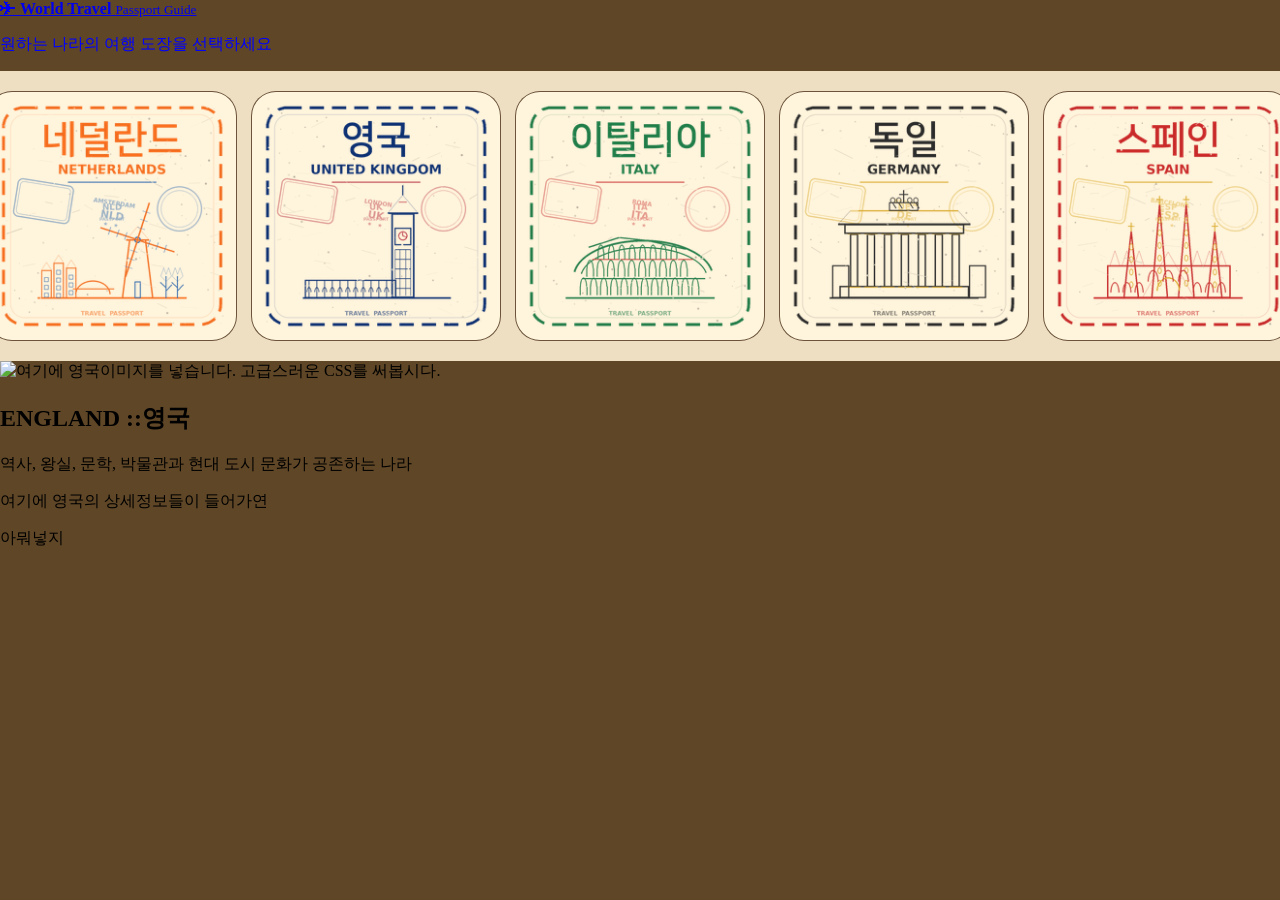
==== html/england.html @ 0e208eb8 "영국 기본 페이지, 헤더 이미지 삽입, 풋터  html완료" ====
<!DOCTYPE html>
<html lang="ko">

<head>
    <meta charset="UTF-8">
    <meta name="viewport" content="width=device-width, initial-scale=1.0">
    <title>영국 여행</title>
    <link rel="stylesheet" href="../css/common.css">
    <link rel="stylesheet" href="../css/uk.css">
</head>

<body>
    <header class="travel-header">
        <div class="travel-header-top">
            <a href="./main.html" class="travel-logo">
                <span class="travel-logo-icon">✈</span>
                <span>
                    <strong>World Travel</strong>
                    <small>Passport Guide</small>
                </span>
            </a>

            <p class="travel-header-text">
                원하는 나라의 여행 도장을 선택하세요
            </p>
        </div>

        <nav class="passport-menu" aria-label="국가별 여행 메뉴">
            <a class="menuicons" href="../html/netherlands.html" class="passport-stamp stamp-blue">
                <img src="../image/icons/netherlands.png"></a>

            <a class="menuicons" href="../html/uk.html" class="passport-stamp stamp-red">
                <img src="../image/icons/uk.png"></a>

            <a class="menuicons" href="../html/italy.html" class="passport-stamp stamp-navy">
                <img src="../image/icons/italy.png"> </a>

            <a class="menuicons" href="../html/germany.html" class="passport-stamp stamp-purple">
                <img src="../image/icons/germany.png"></a>

            <a class="menuicons" href="../html/spain.html" class="passport-stamp stamp-green">
                <img src="../image/icons/spain.png"></a>
        </nav>
    </header>

    <main class="uk-main">
        <section class="about-uk">
            <img src="#" alt="여기에 영국이미지를 넣습니다. 고급스러운 CSS를 써봅시다." width="700px" height="500">
            <h1>ENGLAND ::영국</h1>
            <p>역사, 왕실, 문학, 박물관과 현대 도시 문화가 공존하는 나라</p>
        </section>

        <section class="uk-shortinfo">
            <p>여기에 영국의 상세정보들이 들어가연</p>
        </section>

        <section class="aaaaa">
            <p>아뭐넣지</p>
        </section>

    </main>

</body>

</html>
---- css/common.css ----
* {
    box-sizing: border-box;
}

/* 공통 헤더파트 시작 */

html,
body {
    margin: 0;
    min-height: 100vh;
}

body {
    background-color: rgb(95, 70, 38);
}

.travel-header {}

.travel-header-top {}

.travel-logo {}

.travel-header-text {
    color: blue;
}

nav {
    background-color: rgb(238, 223, 195);
    
    display:flex;
    justify-content: center;
    align-items: center;
    
    gap: 14px;
    padding: 20px;
}

.menuicons {
    display: flex;
    justify-content: center;
    
    width: 250px;
    height: 250px;
    
    border-radius: 25px;
    flex-shrink: 0;
    text-decoration: none;

    background-color: rgb(255, 245, 221);
    border: 1px solid rgba(54, 27, 0, 0.734);
    box-shadow: 2px 2px 2px 2px 5px rgba(105, 68, 21, 0.402);

    /*코너 삽입*/
}

.menuicons img {
    display: block;
    object-fit: contain;
    display: block;
}
---- css/uk.css ----
* {
    box-sizing: border-box;
}
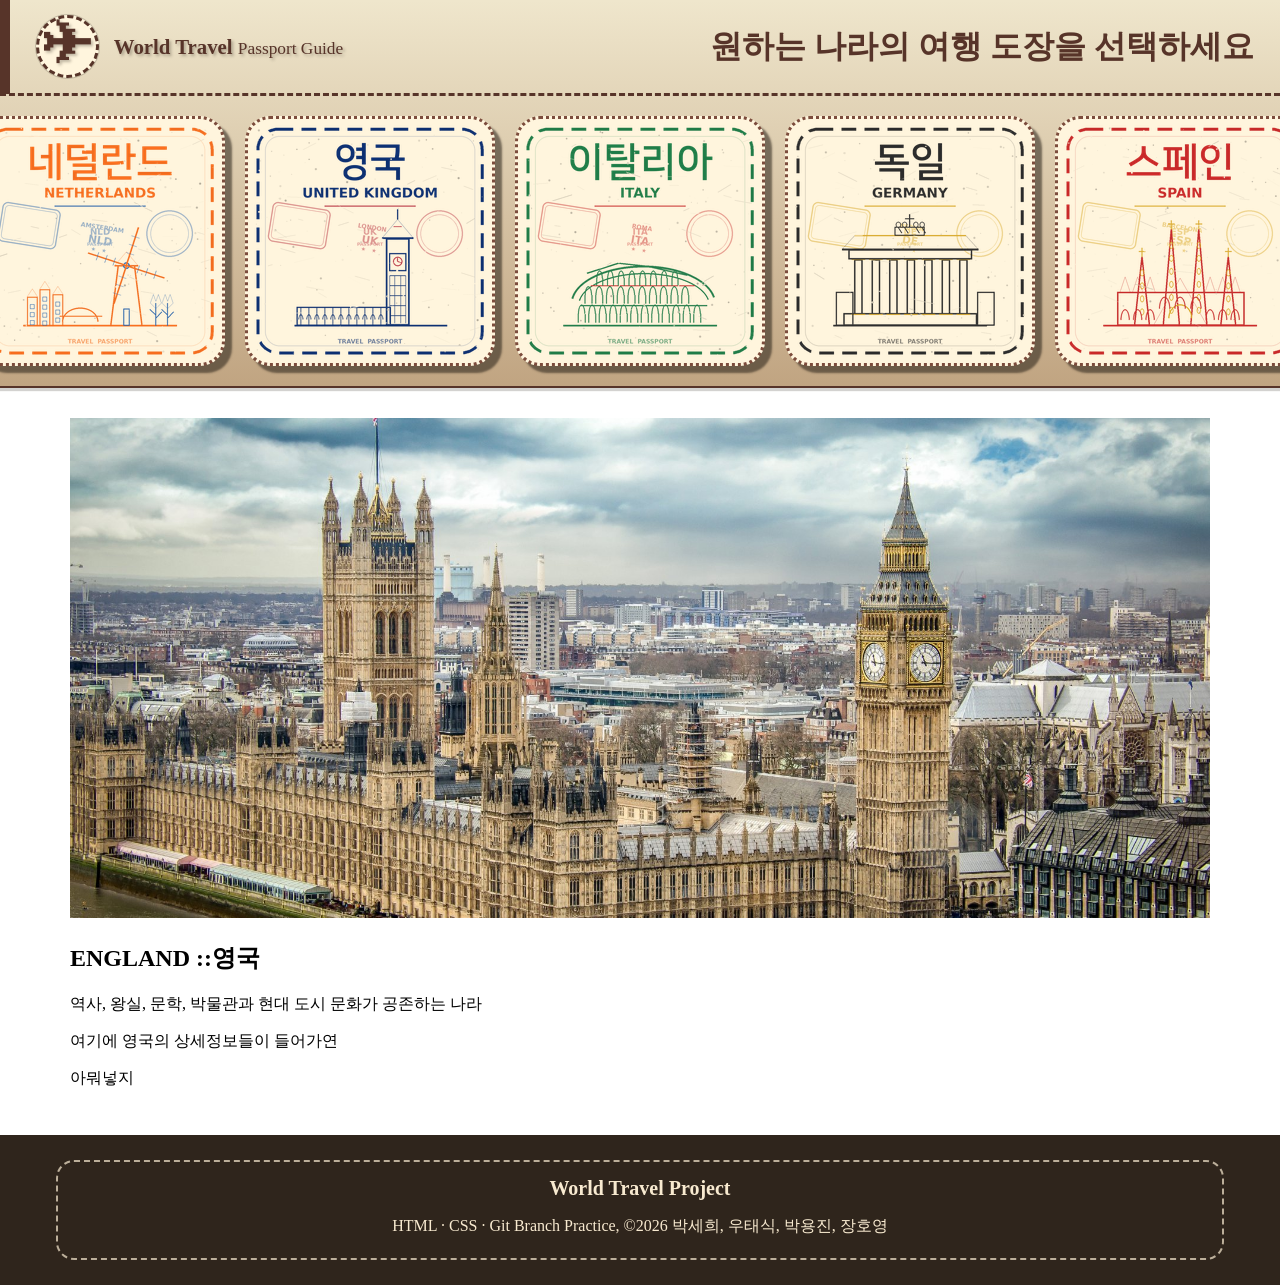
==== commit 4e35c567: "header/footer완성, UK 초반부 완성" ====
--- a/html/england.html
+++ b/html/england.html
@@ -12,8 +12,7 @@
 <body>
     <header class="travel-header">
         <div class="travel-header-top">
-            <a href="./main.html" class="travel-logo">
-                <span class="travel-logo-icon">✈</span>
+            <a class="travel-logo" href="./main.html">
                 <span>
                     <strong>World Travel</strong>
                     <small>Passport Guide</small>
@@ -26,26 +25,26 @@
         </div>
 
         <nav class="passport-menu" aria-label="국가별 여행 메뉴">
-            <a class="menuicons" href="../html/netherlands.html" class="passport-stamp stamp-blue">
+            <a class="menuicons" href="../html/netherlands.html">
                 <img src="../image/icons/netherlands.png"></a>
 
-            <a class="menuicons" href="../html/uk.html" class="passport-stamp stamp-red">
+            <a class="menuicons" href="../html/uk.html">
                 <img src="../image/icons/uk.png"></a>
 
-            <a class="menuicons" href="../html/italy.html" class="passport-stamp stamp-navy">
-                <img src="../image/icons/italy.png"> </a>
+            <a class="menuicons" href="../html/italy.html">
+                <img src="../image/icons/italy.png"></a>
 
-            <a class="menuicons" href="../html/germany.html" class="passport-stamp stamp-purple">
+            <a class="menuicons" href="../html/germany.html">
                 <img src="../image/icons/germany.png"></a>
 
-            <a class="menuicons" href="../html/spain.html" class="passport-stamp stamp-green">
+            <a class="menuicons" href="../html/spain.html">
                 <img src="../image/icons/spain.png"></a>
         </nav>
     </header>
 
     <main class="uk-main">
         <section class="about-uk">
-            <img src="#" alt="여기에 영국이미지를 넣습니다. 고급스러운 CSS를 써봅시다." width="700px" height="500">
+            <img src="../image/uk.image/ukmain.jpg" alt="여기에 영국이미지를 넣습니다. 고급스러운 CSS를 써봅시다." width="700px" height="500">
             <h1>ENGLAND ::영국</h1>
             <p>역사, 왕실, 문학, 박물관과 현대 도시 문화가 공존하는 나라</p>
         </section>
@@ -61,5 +60,13 @@
     </main>
 
 </body>
+<!-- 공통 footer 시작 -->
+<footer class="travel-footer">
+    <div class="footer-ticket">
+        <p class="footer-title">World Travel Project</p>
+        <p>HTML · CSS · Git Branch Practice, &copy;2026 박세희, 우태식, 박용진, 장호영</p>
+    </div>
+</footer>
+<!-- 공통 footer 끝 -->
 
 </html>
--- a/css/common.css
+++ b/css/common.css
@@ -2,55 +2,104 @@
     box-sizing: border-box;
 }
 
-/* 공통 헤더파트 시작 */
-
 html,
 body {
     margin: 0;
-    min-height: 100vh;
+    padding: 0;
 }
 
-body {
-    background-color: rgb(95, 70, 38);
+/* 공통 헤더파트 시작 */
+.travel-header {
+    background-color: rgb(239, 230, 204);
+    background-image: linear-gradient(to bottom, #00000000, #9161357e);
+    border-bottom: 2px solid rgb(87, 52, 41);
+    text-align: center;
+    
+    box-shadow: 0px 0px 1px 3px rgba(39, 32, 24, 0.199);
 }
 
-.travel-header {}
-
-.travel-header-top {}
-
-.travel-logo {}
-
-.travel-header-text {
-    color: blue;
+.travel-header-top {
+    display: flex;
+    justify-content: space-between;
+    align-items: center;
+    
+    padding: 15px 2%;
+    border-left: 10px solid rgb(87, 52, 41);
+    border-bottom: 3px dashed rgb(87, 52, 41);
 }
 
-nav {
-    background-color: rgb(238, 223, 195);
-    
-    display:flex;
+.travel-logo {
+    text-decoration: none;
+    color: rgb(87, 52, 41);
+    font-size: 1.3rem;
+    text-shadow: 2px 2px 3px rgba(39, 32, 24, 0.301);
+}
+
+.travel-logo::before {
+    vertical-align: middle;
+    content: "✈";
+    font-size: 50px;
+
+    display: inline-block;
+    border: 3px dashed rgb(87, 52, 41);
+    border-radius: 50%;
+    background-color: rgb(255, 245, 221);
+
+    line-height: 50px;
+    padding-left: 5px;
+    padding-right: 2px;
+    padding-bottom: 7px;
+
+    box-shadow: 0px 0px 0px 1px rgba(39, 32, 24, 0.199);
+}
+
+.travel-logo span {
+    padding-left: 10px;
+    display: inline-block;
+    vertical-align: middle;
+}
+
+p.travel-header-text {
+    font-size: 2rem;
+    font-weight: bold;
+    margin: 0;
+    text-align: center;
+    font-weight: bold;
+    color: rgb(87, 52, 41);
+}
+
+nav.passport-menu {
+    display: flex;
     justify-content: center;
     align-items: center;
-    
-    gap: 14px;
+
+    gap: 20px;
     padding: 20px;
 }
 
 .menuicons {
     display: flex;
     justify-content: center;
-    
+    align-items: center;
+
     width: 250px;
     height: 250px;
-    
-    border-radius: 25px;
+
     flex-shrink: 0;
     text-decoration: none;
 
     background-color: rgb(255, 245, 221);
-    border: 1px solid rgba(54, 27, 0, 0.734);
-    box-shadow: 2px 2px 2px 2px 5px rgba(105, 68, 21, 0.402);
+    box-shadow: 7px 7px 2px rgba(39, 32, 24, 0.562);
+    border: 3px dotted rgb(124, 76, 60);
+    border-radius: 10%;
+}
 
-    /*코너 삽입*/
+.menuicons:hover {
+    background-color: rgb(255, 244, 229);
+    border: 3px dotted rgb(124, 76, 60);
+    border-radius: 10%;
+    transform: scale(1.05);
+    transition: transform 0.1s ease-in-out;
 }
 
 .menuicons img {
@@ -58,3 +107,34 @@
     object-fit: contain;
     display: block;
 }
+
+/*footer페이지*/
+.travel-footer,
+.travel-footer * {
+    box-sizing: border-box;
+}
+
+.travel-footer {
+    margin: 0 auto;
+    padding: 25px;
+
+    background-color: #2f251c;
+    color: #f8ead0;
+}
+
+.footer-ticket {
+    max-width: 95%;
+    margin: 0 auto;
+    padding: 5px;
+
+    border: 2px dashed rgba(248, 234, 208, 0.7);
+    border-radius: 18px;
+
+    text-align: center;
+}
+
+.footer-title {
+    font-size: 20px;
+    font-weight: bold;
+    margin: 10px;
+}
--- a/css/uk.css
+++ b/css/uk.css
@@ -1,3 +1,14 @@
 * {
     box-sizing: border-box;
+}
+.uk-main {
+   width: 1200px;
+   margin: 0 auto;
+   padding: 30px;
+}
+
+.about-uk img {
+   width: 100%;
+   height: 500px;
+   object-fit: cover;
 }
